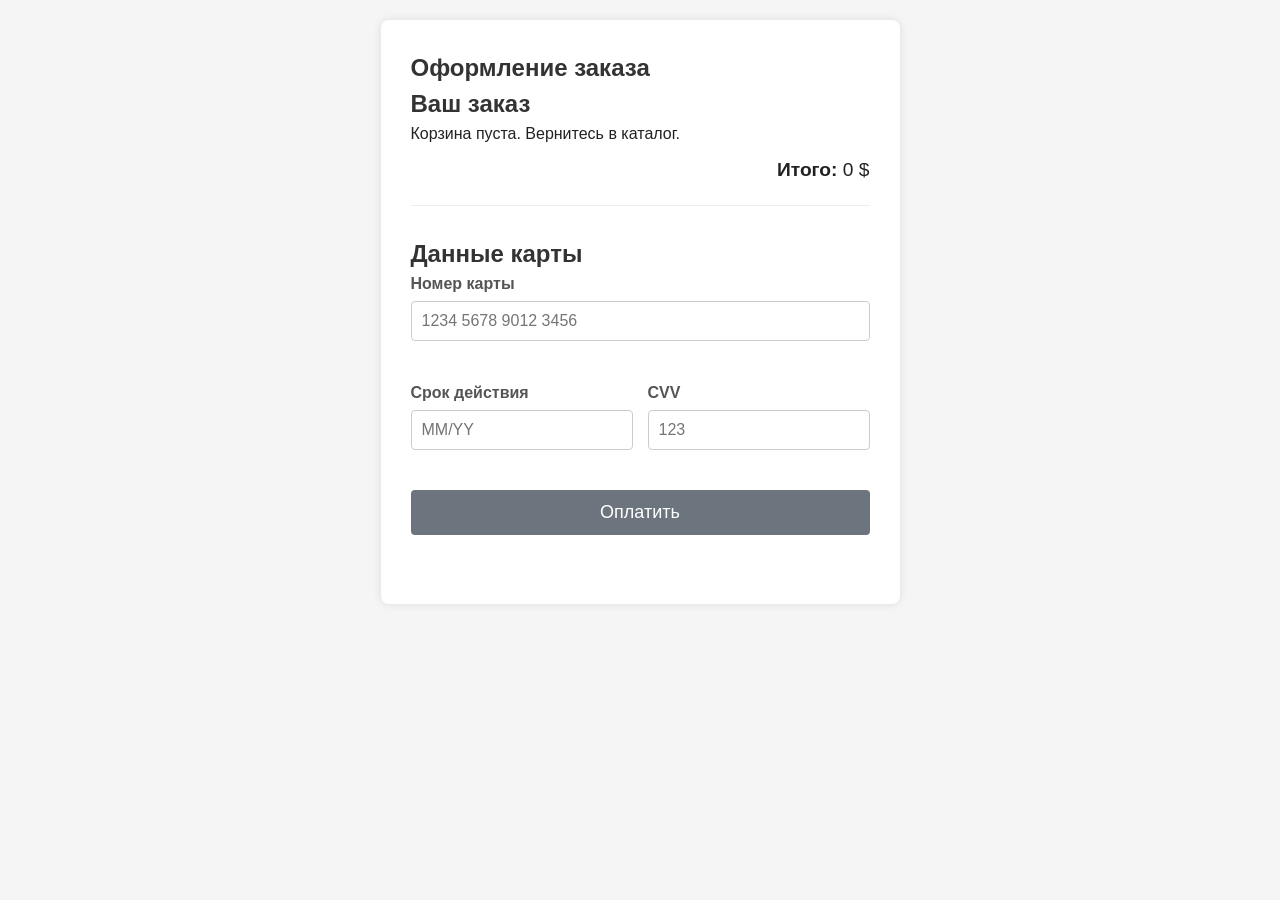
==== checkout.html @ dafc7689 "Version 2.4.1 Что поменялось? Добавил станицу оплаты и логику и тд. Checkout.js, checkout.css, check" ====
<!DOCTYPE html>
<html lang="en">
<head>

    <meta charset="UTF-8">
    <meta name="viewport" content="width=device-width, initial-scale=1.0">

    <link rel="stylesheet" href="Source/style/mane.css">
    <link rel="stylesheet" href="Source/style/checkout.css">

    <link rel="preconnect" href="https://fonts.googleapis.com">
    <link rel="preconnect" href="https://fonts.gstatic.com" crossorigin>
    <link href="https://fonts.googleapis.com/css2?family=Bitcount+Prop+Single:wght@100..900&display=swap"
          rel="stylesheet">
    <link rel="icon" href="Source/file/favicon.ico" type="image/x-icon">
    <link rel="shortcut icon" href="Source/file/favicon.ico" type="image/x-icon">

    <script type="module" src="Source/javascript/checkout.js" defer ></script>
<!--<script src="Source/javascript/main.js" defer></script>-->

    <title>Оплата заказа</title>

</head>
<body>

   <section>

   <div class="container">
      <h1>Оформление заказа</h1>

      <!-- Блок с товарами из корзины -->
      <section class="cart-summary">
         <h2>Ваш заказ</h2>
         <div id="cart-items"></div>   <!-- Сюда динамически подставим товары -->
         <div class="total">
            <strong>Итого:</strong> <span id="total-amount">0</span> $
         </div>
      </section>

      <!-- Форма оплаты -->
      <section class="payment-form">
         <h2>Данные карты</h2>
         <form id="payment-form">
            <div class="form-group">
               <label for="card-number">Номер карты</label>
               <input type="text" id="card-number" placeholder="1234 5678 9012 3456" maxlength="19" inputmode="numeric" autocomplete="cc-number">
               <small class="error" id="card-number-error"></small>
            </div>

            <div class="form-row">
               <div class="form-group">
                  <label for="expiry">Срок действия</label>
                  <input type="text" id="expiry" placeholder="MM/YY" maxlength="5" inputmode="numeric" autocomplete="cc-exp">
                  <small class="error" id="expiry-error"></small>
               </div>
               <div class="form-group">
                  <label for="cvv">CVV</label>
                  <input type="text" id="cvv" placeholder="123" maxlength="3" inputmode="numeric" autocomplete="cc-csc">
                  <small class="error" id="cvv-error"></small>
               </div>
            </div>

            <button type="submit" id="pay-button">Оплатить</button>
            <div id="payment-status"></div> <!-- Для сообщений об успехе/ошибке -->
         </form>
      </section>
   </div>

   </section>

</body>
</html>
---- Source/style/mane.css ----
/* RESET */

*,
*::before,
*::after{
    box-sizing:border-box;
    margin:0;
    padding:0;
}

body{
    font-family:'Bitcount Prop Single', serif;
    background:#fafafa;
    color:#222;
    line-height:1.5;
}

/*Header-navbar */

.header{
    border-bottom:1px solid #eee;
    background:white;
}

.navbar{
    max-width:1200px;
    margin:auto;

    display:flex;
    align-items:center;
    justify-content:space-between;

    padding:15px;
}

.nav-menu{
    display:flex;
    gap:25px;
    list-style:none;
}

.nav-link{
    text-decoration:none;
    color:#555;
}

.nav-link:hover{
    color:black;
}

.active{
    color:black;
    font-weight:600;
}

/* search */

.search{
    display:flex;
    gap:10px;
}

.search-input{
    padding:8px 12px;
    border:1px solid #ccc;
    border-radius:5px;
}

.search-btn{
    padding:8px 16px;
    background:red;
    border:none;
    color:white;
    border-radius:5px;
    cursor:pointer;
}

/* menu */

.menu{
    max-width:1200px;
    margin:auto;
    text-align:center;
    padding:40px 20px;
}

.menu-logo{
    width:200px;
    margin-bottom:20px;
}

.menu-categories{
    display:flex;
    justify-content:center;
    gap:25px;
    flex-wrap:wrap;
}

.menu-categories a{
    text-decoration:none;
    color:#555;
}

.menu-categories a:hover{
    color:black;
}

/* position menu */

.products{
    max-width:1400px;
    margin:auto;
    padding:40px 20px;
}

.products h2{
    margin-bottom:30px;
    text-align:center;
}

.products-grid{

    display:grid;

    /* магия адаптивности */

    grid-template-columns:
repeat(auto-fit, minmax(260px,1fr));

    gap:30px;

}

/* card position */

.product{

    background:white;

    border-radius:10px;

    padding:20px;

    display:flex;
    flex-direction:column;

    box-shadow:0 2px 10px rgba(0,0,0,0.08);

    transition:0.2s;
}

.product:hover{
    transform:translateY(-5px);
}

/* img positions */

.product img{

    width:100%;
    height:200px;

    object-fit:cover;

    margin-bottom:15px;
    border-radius:8px;

}

/* name-text*/

.product h3{
    margin-bottom:10px;
    font-size:18px;
}

.product p{
    flex-grow:1;
    color:#666;
    font-size:14px;
    margin-bottom:15px;
}

/* down-card*/

.product-footer{

    display:flex;
    justify-content:space-between;
    align-items:center;

}

/* price */

.price{
    font-size:18px;
    font-weight:600;
    color:#ff3c00;
}

/* add to card */

.add-to-cart{

    padding:8px 16px;

    background:#ff3c00;

    color:white;

    border:none;

    border-radius:5px;

    cursor:pointer;

}

.add-to-cart:hover{
    background:#e03500;
}

/* delivery block */

.delivery-info{

    background:white;

    margin-top:60px;

    padding:50px 20px;

}

.delivery-info h2{
    text-align:center;
    margin-bottom:40px;
}

.delivery-grid{

    max-width:1000px;
    margin:auto;

    display:grid;

    grid-template-columns:1fr 1fr;

    gap:40px;

}

/* footer grid */

.footer{

    background:#1b1b1b;
    color:white;

    padding:50px 20px;

}

.footer-grid{

    max-width:1200px;
    margin:auto;

    display:grid;

    grid-template-columns:
repeat(auto-fit,minmax(200px,1fr));

    gap:40px;

}

.footer a{
    color:#bbb;
    display:block;
    margin-top:8px;
    text-decoration:none;
}

.footer a:hover{
    color:white;
}
---- Source/style/checkout.css ----
body {
    font-family: Arial, sans-serif;
    background: #f5f5f5;
    margin: 0;
    padding: 20px;
    display: flex;
    justify-content: center;
}

.container {
    max-width: 600px;
    width: 100%;
    background: #fff;
    padding: 30px;
    border-radius: 8px;
    box-shadow: 0 0 10px rgba(0,0,0,0.1);
}

h1, h2 {
    margin-top: 0;
    color: #333;
}

.cart-summary {
    margin-bottom: 30px;
    padding-bottom: 20px;
    border-bottom: 1px solid #eee;
}

#cart-items {
    margin-bottom: 10px;
}

.cart-item {
    display: flex;
    justify-content: space-between;
    padding: 8px 0;
    border-bottom: 1px dashed #eee;
}

.cart-item:last-child {
    border-bottom: none;
}

.total {
    font-size: 1.2em;
    text-align: right;
    margin-top: 10px;
}

.form-group {
    margin-bottom: 20px;
}

.form-row {
    display: flex;
    gap: 15px;
}

.form-row .form-group {
    flex: 1;
}

label {
    display: block;
    margin-bottom: 5px;
    font-weight: bold;
    color: #555;
}

input {
    width: 100%;
    padding: 10px;
    border: 1px solid #ccc;
    border-radius: 4px;
    font-size: 16px;
    box-sizing: border-box;
    transition: border-color 0.2s;
}

input:focus {
    border-color: #007bff;
    outline: none;
}

.error {
    color: #dc3545;
    font-size: 0.85em;
    min-height: 20px;
    display: block;
}

button {
    width: 100%;
    padding: 12px;
    background: #28a745;
    color: white;
    border: none;
    border-radius: 4px;
    font-size: 18px;
    cursor: pointer;
    transition: background 0.2s;
}

button:hover:not(:disabled) {
    background: #218838;
}

button:disabled {
    background: #6c757d;
    cursor: not-allowed;
}

#payment-status {
    margin-top: 15px;
    text-align: center;
    font-weight: bold;
    min-height: 24px;
}

.success {
    color: #28a745;
}

.error-message {
    color: #dc3545;
}
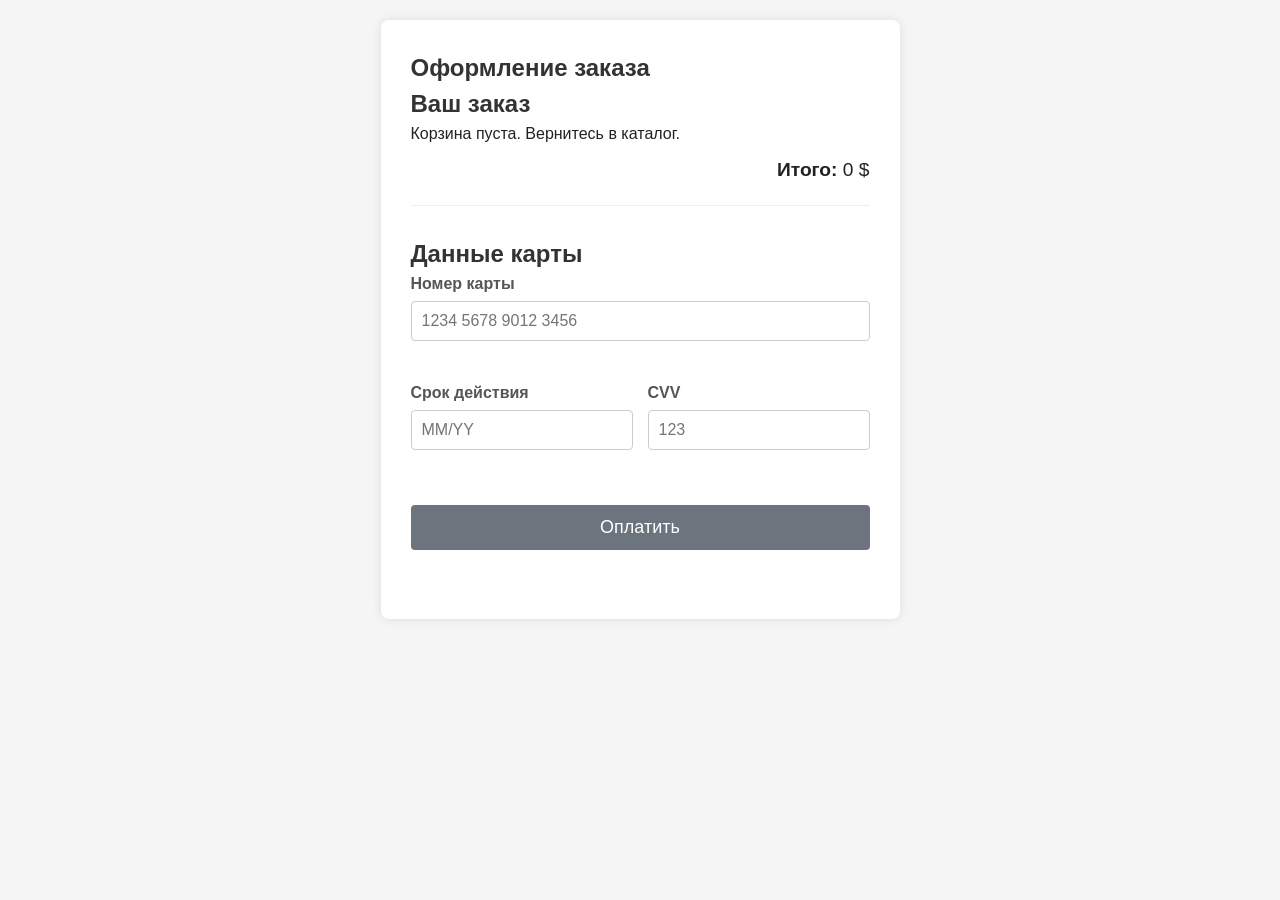
==== commit 2b75ff17: "Version 2.5.1 Что поменялось? дебаг перехода на главную страницу и другие.          Добавил страницу" ====
--- a/checkout.html
+++ b/checkout.html
@@ -59,8 +59,10 @@
                   <small class="error" id="cvv-error"></small>
                </div>
             </div>
-
-            <button type="submit" id="pay-button">Оплатить</button>
+            <div class="payment-submit">
+               <button type="submit" id="pay-button">Оплатить</button>
+               <div class="spinner" id="spinner" style="display: none;"></div>
+            </div>
             <div id="payment-status"></div> <!-- Для сообщений об успехе/ошибке -->
          </form>
       </section>
--- a/Source/style/checkout.css
+++ b/Source/style/checkout.css
@@ -124,4 +124,27 @@
 
 .error-message {
     color: #dc3545;
+}
+
+.payment-submit {
+    display: flex;
+    align-items: center;
+    justify-content: center;
+    gap: 10px;
+    margin-top: 15px;
+}
+
+.spinner {
+    display: inline-block;
+    width: 24px;
+    height: 24px;
+    border: 3px solid #f3f3f3;
+    border-top: 3px solid #28a745;
+    border-radius: 50%;
+    animation: spin 1s linear infinite;
+}
+
+@keyframes spin {
+    0% { transform: rotate(0deg); }
+    100% { transform: rotate(360deg); }
 }
